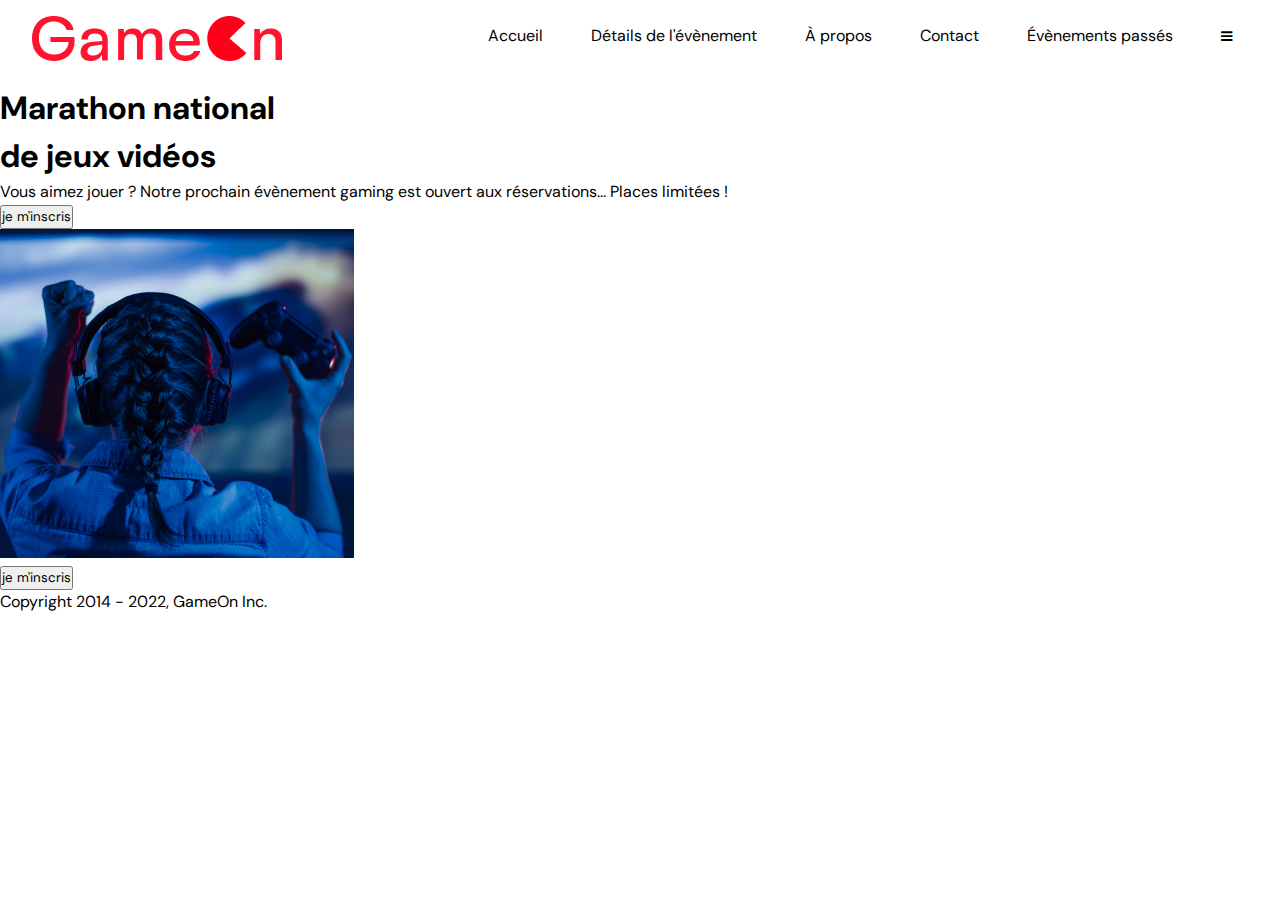
==== starterOnly/index-new.html @ e1cdd69c "first commit" ====
<!DOCTYPE html>
<html lang="fr">

<head>
    <meta charset="UTF-8">
    <meta name="viewport" content="width=device-width, initial-scale=1.0">
    <link rel="stylesheet" href="css/style.css" />
    <link rel="stylesheet" href="https://cdnjs.cloudflare.com/ajax/libs/font-awesome/4.7.0/css/font-awesome.min.css">
    <link href="https://fonts.googleapis.com/css?family=DM+Sans" rel="stylesheet" />
    <script defer src="modal.js"></script>
    <title>Reservation</title>
</head>

<body>
    <header class="header">
        <a href="index.html">
            <div class="header-logo-container">
                <img class="header-logo" src="assets/img/Logo.png" alt="logo game on">
            </div>
        </a>
        <nav class="nav-bar">
            <div class="nav-btn-wrapper">
                <a class="nav-link" href="#">Accueil</a>
            </div>
            <div class="nav-btn-wrapper">
                <a class="nav-link" href="#">Détails de l'évènement</a>
            </div>
            <div class="nav-btn-wrapper">
                <a class="nav-link" href="#">À propos</a>
            </div>
            <div class="nav-btn-wrapper">
                <a class="nav-link" href="#">Contact</a>
            </div>
            <div class="nav-btn-wrapper">
                <a class="nav-link" href="#">Évènements passés</a>
            </div>
            <div class="nav-btn-wrapper">
                <button class="nav-extender">
                    <i class="fa fa-bars"></i>
                </button>
            </div>
        </nav>
    </header>
    <main>
        <div class="hero">
            <div class="hero-content">
                <h1 class="hero-title">
                    Marathon national<br>
                    de jeux vidéos
                </h1>
                <p class="hero-description">
                    Vous aimez jouer ? Notre prochain évènement gaming est ouvert
                    aux réservations... Places limitées !
                </p>
                <button class="btn-signup modal-btn">
                    je m'inscris
                </button>
            </div>
            <div class="hero-img">
                <img src="assets/img/bg_img.jpg" alt="image d'une joueuse" />
            </div>
            <button class="btn-signup modal-btn">
                je m'inscris
            </button>
        </div>
    </main>
    <footer>
        <p class="copyrights">
            Copyright 2014 - 2022, GameOn Inc.
        </p>
    </footer>
</body>

</html>
---- starterOnly/css/style.css ----
*,
*::before,
*::after {
  margin: 0;
  padding: 0;
  box-sizing: border-box;
}

a {
  color: inherit;
  text-decoration: none;
}

li {
  list-style: none;
}

/*

    The website was integrated on desktop first

    the map must be kept in order of screen sizes
    the key: "desktop" is just here as a placeholder
    it represents the base model from which everything respond to

    the mixin "respond-to" check if the value the media query is using is above or below "dekstop" in the list
    if it's below it then associate a max-width, if it's above, a min-width

    if the media query should respond to a single screen size, 
    the mixin "respond-only-to" associate a min-width and look for the next value in the list to set a max-width
    if it was the first or last value of the map or if the next value is the default one, return to the previous mixin

*/
* {
  font-family: "DM Sans", Arial, Helvetica, sans-serif;
  line-height: 1.5;
}

.header {
  padding: 1rem 2rem;
  display: flex;
  justify-content: space-between;
  gap: 2rem;
}

.header-logo {
  width: auto;
  height: auto;
}

.nav-bar {
  display: flex;
  gap: 1rem;
}

.nav-btn-wrapper {
  height: 2.5rem;
  padding: 0.5rem 1rem;
  border-radius: 0.625rem;
  transition: background-color 300ms ease, color 300ms ease;
}
.nav-btn-wrapper:hover {
  background-color: rgb(254, 20, 47);
  transition: background-color 200ms ease;
}
.nav-btn-wrapper:hover :where(.nav-link, .fa) {
  color: #ffffff;
  transition: color 200ms ease;
}

.nav-link,
.nav-extender {
  height: 100%;
  width: 100%;
  display: inline-block;
  align-content: center;
  text-align: center;
  text-wrap: nowrap;
}

.nav-extender {
  border: none;
  background-color: rgba(0, 0, 0, 0);
}

@media (max-width: 768px) {
  .nav-btn-wrapper:has(.nav-link) {
    display: none;
  }
}

/*# sourceMappingURL=style.css.map */
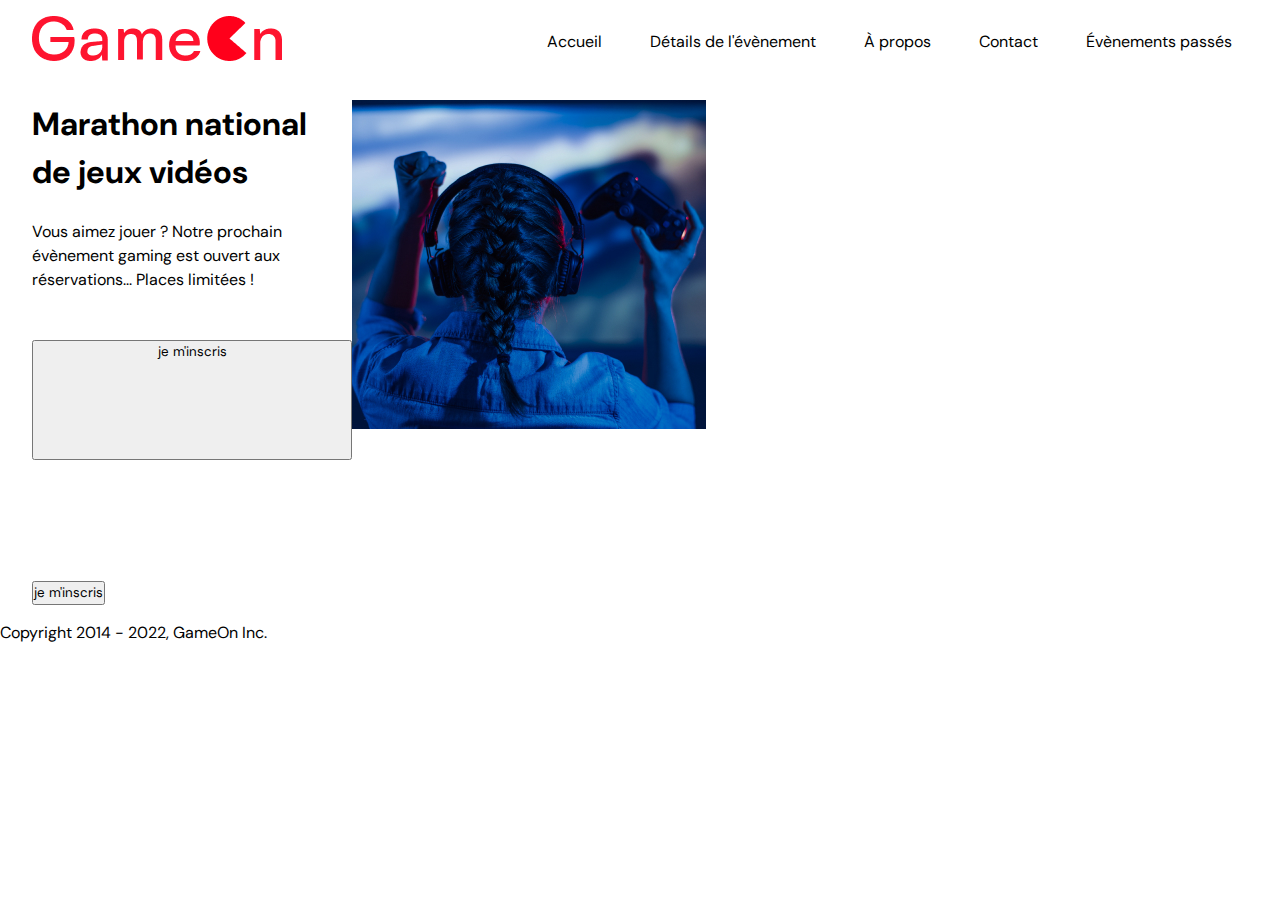
==== commit 262ef1f2: "ok" ====
--- a/starterOnly/index-new.html
+++ b/starterOnly/index-new.html
@@ -41,28 +41,26 @@
             </div>
         </nav>
     </header>
-    <main>
+    <main class="main">
         <div class="hero">
-            <div class="hero-content">
-                <h1 class="hero-title">
-                    Marathon national<br>
-                    de jeux vidéos
-                </h1>
-                <p class="hero-description">
-                    Vous aimez jouer ? Notre prochain évènement gaming est ouvert
-                    aux réservations... Places limitées !
-                </p>
-                <button class="btn-signup modal-btn">
-                    je m'inscris
-                </button>
-            </div>
+            <h1 class="hero-title">
+                Marathon national<br>
+                de jeux vidéos
+            </h1>
+            <p class="hero-description">
+                Vous aimez jouer ? Notre prochain évènement gaming est ouvert
+                aux réservations... Places limitées !
+            </p>
+            <button class="btn-signup modal-btn">
+                je m'inscris
+            </button>
             <div class="hero-img">
                 <img src="assets/img/bg_img.jpg" alt="image d'une joueuse" />
             </div>
-            <button class="btn-signup modal-btn">
-                je m'inscris
-            </button>
         </div>
+        <button class="btn-signup modal-btn">
+            je m'inscris
+        </button>
     </main>
     <footer>
         <p class="copyrights">
--- a/starterOnly/css/style.css
+++ b/starterOnly/css/style.css
@@ -40,12 +40,8 @@
   padding: 1rem 2rem;
   display: flex;
   justify-content: space-between;
+  align-items: center;
   gap: 2rem;
-}
-
-.header-logo {
-  width: auto;
-  height: auto;
 }
 
 .nav-bar {
@@ -67,6 +63,9 @@
   color: #ffffff;
   transition: color 200ms ease;
 }
+.nav-btn-wrapper:has(.nav-extender) {
+  display: none;
+}
 
 .nav-link,
 .nav-extender {
@@ -80,13 +79,60 @@
 
 .nav-extender {
   border: none;
-  background-color: rgba(0, 0, 0, 0);
+  background-color: transparent;
 }
 
+@media (max-width: 1024px) {
+  .header {
+    flex-direction: column;
+  }
+}
 @media (max-width: 768px) {
+  .header {
+    flex-direction: row;
+  }
   .nav-btn-wrapper:has(.nav-link) {
     display: none;
   }
+  .nav-btn-wrapper:has(.nav-extender) {
+    display: block;
+  }
+}
+body {
+  max-width: 1440px;
+  margin-inline: auto;
+}
+
+.main {
+  padding: 1rem 2rem;
+}
+
+.hero {
+  width: 100%;
+  height: 30rem;
+  display: grid;
+  grid-template-columns: 20rem auto;
+  grid-template-rows: repeat(4, 1fr);
+}
+.hero-title {
+  display: grid;
+  grid-column: -1/1;
+  grid-row: 1/2;
+}
+.hero-description {
+  display: grid;
+  grid-column: 1/1;
+  grid-row: 2/2;
+}
+.hero .btn-signup {
+  display: grid;
+  grid-column: 1/1;
+  grid-row: 3/3;
+}
+.hero-img {
+  display: grid;
+  grid-column: 2/2;
+  grid-row: -1/1;
 }
 
 /*# sourceMappingURL=style.css.map */
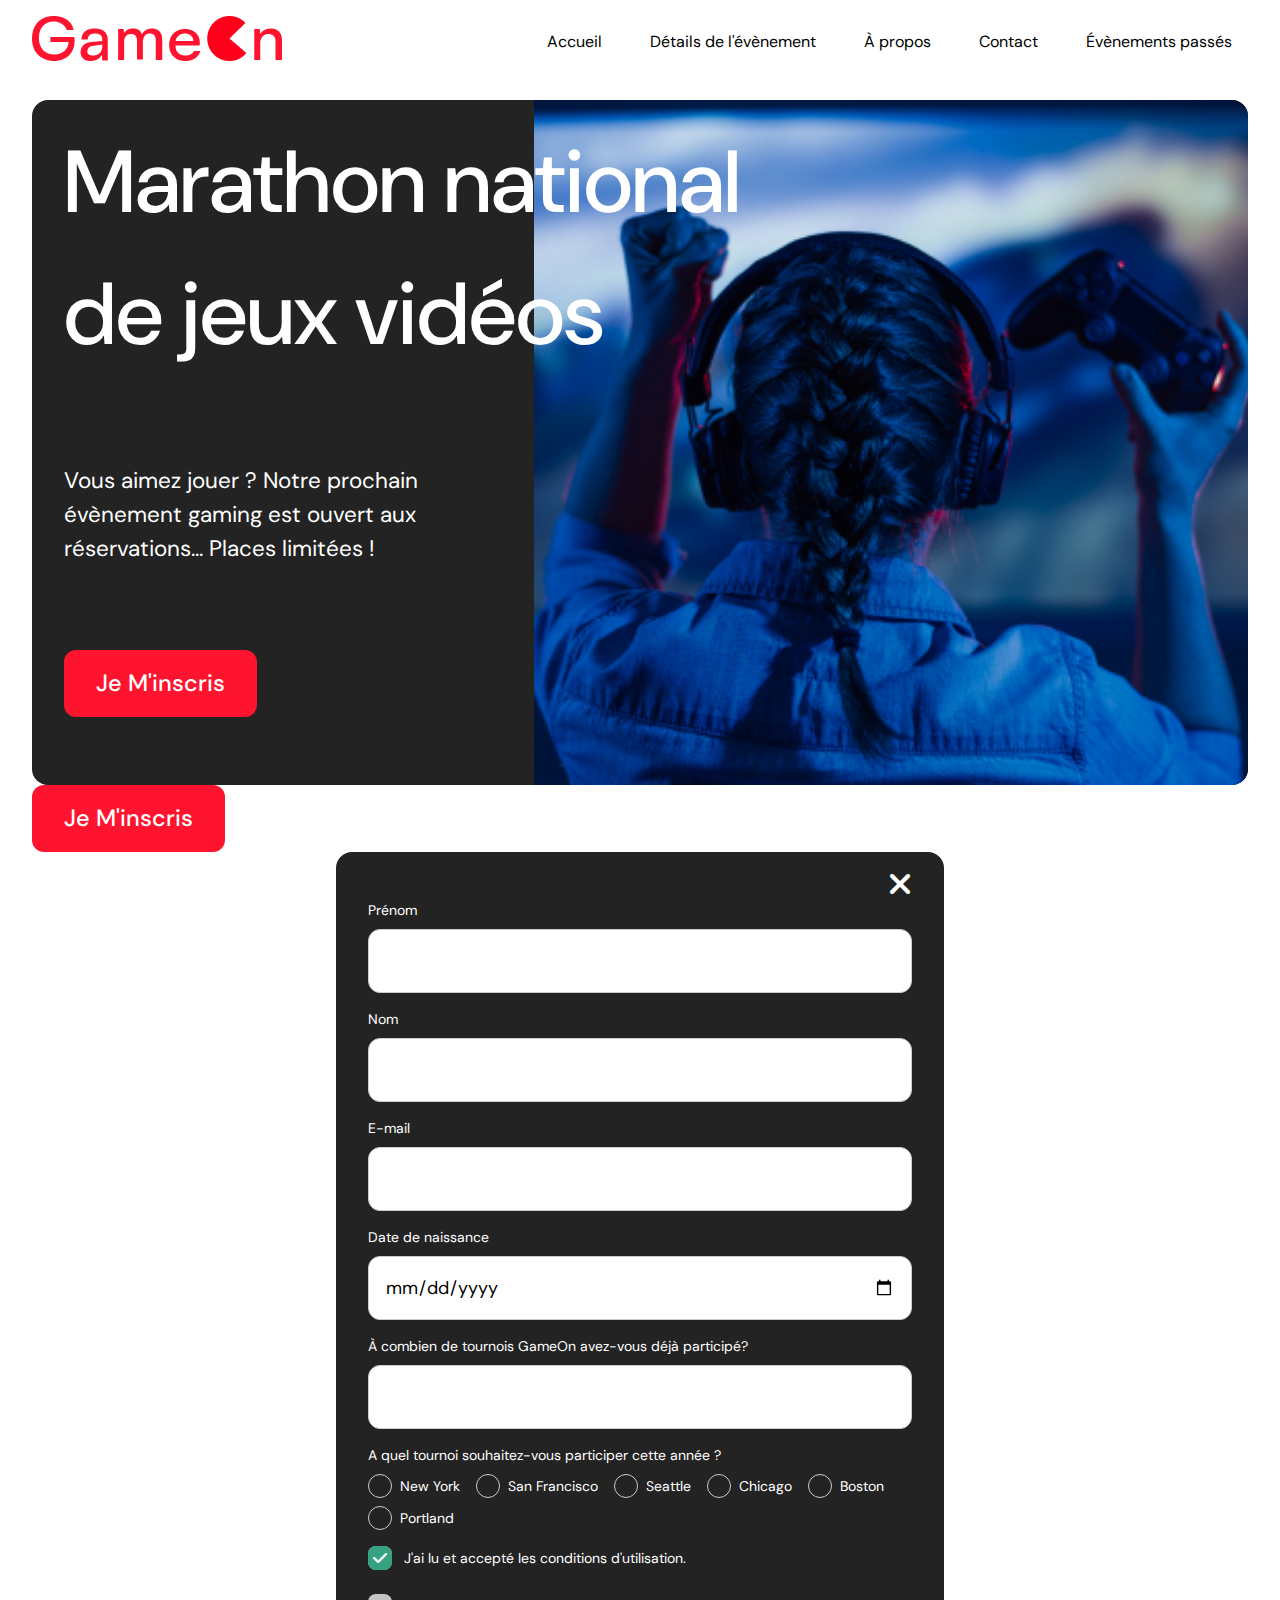
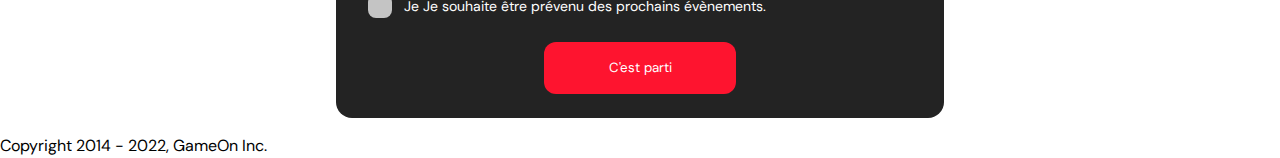
==== commit 773566c8: "integrated hero+form" ====
--- a/starterOnly/index-new.html
+++ b/starterOnly/index-new.html
@@ -4,9 +4,9 @@
 <head>
     <meta charset="UTF-8">
     <meta name="viewport" content="width=device-width, initial-scale=1.0">
-    <link rel="stylesheet" href="css/style.css" />
-    <link rel="stylesheet" href="https://cdnjs.cloudflare.com/ajax/libs/font-awesome/4.7.0/css/font-awesome.min.css">
-    <link href="https://fonts.googleapis.com/css?family=DM+Sans" rel="stylesheet" />
+    <link rel="stylesheet" href="css/style.css">
+    <link rel="stylesheet" href="https://cdnjs.cloudflare.com/ajax/libs/font-awesome/6.2.1/css/all.min.css">
+    <link href="https://fonts.googleapis.com/css?family=DM+Sans" rel="stylesheet">
     <script defer src="modal.js"></script>
     <title>Reservation</title>
 </head>
@@ -51,16 +51,112 @@
                 Vous aimez jouer ? Notre prochain évènement gaming est ouvert
                 aux réservations... Places limitées !
             </p>
-            <button class="btn-signup modal-btn">
-                je m'inscris
-            </button>
+            <div class="hero-btn-wrapper">
+                <button class="btn-signup btn-modal">
+                    Je M'inscris
+                </button>
+            </div>
             <div class="hero-img">
-                <img src="assets/img/bg_img.jpg" alt="image d'une joueuse" />
+                <img src="assets/img/bg_img.jpg" alt="image d'une joueuse">
             </div>
         </div>
-        <button class="btn-signup modal-btn">
-            je m'inscris
+        <button class="btn-signup btn-modal">
+            Je M'inscris
         </button>
+        <div class="form-reserve-container">
+            <button class="close-form-reserve-container">
+                <i class="close-icon fa-solid fa-xmark"></i>
+            </button>
+            <div class="form-reserve-content">
+                <form name="reserve" action="index.html" method="get" onsubmit="return validate();">
+                    <div class="form-data">
+                        <label for="first" class="form-label">Prénom</label>
+                        <input type="text" name="first" id="first" class="input-txt">
+                    </div>
+                    <div class="form-data">
+                        <label for="last" class="form-label">Nom</label>
+                        <input type="text" name="last" id="last" class="input-txt">
+                    </div>
+                    <div class="form-data">
+                        <label for="email" class="form-label">E-mail</label>
+                        <input type="email" name="email" id="email" class="input-txt">
+                    </div>
+                    <div class="form-data">
+                        <label for="birthdate" class="form-label">Date de naissance</label>
+                        <input type="date" name="birthdate" id="birthdate" class="input-txt">
+                    </div>
+                    <div class="form-data">
+                        <label for="quantity" class="form-label">À combien de tournois GameOn avez-vous déjà
+                            participé?</label>
+                        <input type="number" name="quantity" id="quantity" class="input-txt">
+                    </div>
+                    <p class="form-label">A quel tournoi souhaitez-vous participer cette année ?</p>
+                    <div class="form-data">
+                        <div class="form-radio-wrapper">
+                            <input class="checkbox-input" type="radio" id="location1" name="location" value="New York">
+                            <label class="checkbox-label form-label" for="location1">
+                                <span class="checkbox-icon"></span>
+                                New York
+                            </label>
+                        </div>
+                        <div class="form-radio-wrapper">
+                            <input class="checkbox-input" type="radio" id="location2" name="location"
+                                value="San Francisco">
+                            <label class="checkbox-label form-label" for="location2">
+                                <span class="checkbox-icon"></span>
+                                San Francisco
+                            </label>
+                        </div>
+                        <div class="form-radio-wrapper">
+                            <input class="checkbox-input" type="radio" id="location3" name="location" value="Seattle">
+                            <label class="checkbox-label form-label" for="location3">
+                                <span class="checkbox-icon"></span>
+                                Seattle
+                            </label>
+                        </div>
+                        <div class="form-radio-wrapper">
+                            <input class="checkbox-input" type="radio" id="location4" name="location" value="Chicago">
+                            <label class="checkbox-label form-label" for="location4">
+                                <span class="checkbox-icon"></span>
+                                Chicago
+                            </label>
+                        </div>
+                        <div class="form-radio-wrapper">
+                            <input class="checkbox-input" type="radio" id="location5" name="location" value="Boston">
+                            <label class="checkbox-label form-label" for="location5">
+                                <span class="checkbox-icon"></span>
+                                Boston
+                            </label>
+                        </div>
+                        <div class="form-radio-wrapper">
+                            <input class="checkbox-input" type="radio" id="location6" name="location" value="Portland">
+                            <label class="checkbox-label form-label" for="location6">
+                                <span class="checkbox-icon"></span>
+                                Portland
+                            </label>
+                        </div>
+                    </div>
+                    <div class="form-data">
+                        <div class="form-checkbox-wrapper">
+                            <input class="checkbox-input" type="checkbox" id="checkbox1" checked>
+                            <label class="checkbox2-label form-label" for="checkbox1">
+                                <span class="checkbox-icon"></span>
+                                J'ai lu et accepté les conditions d'utilisation.
+                            </label>
+                        </div>
+                        <br>
+                        <div class="form-checkbox-wrapper">
+                            <input class="checkbox-input" type="checkbox" id="checkbox2">
+                            <label class="checkbox2-label form-label" for="checkbox2">
+                                <span class="checkbox-icon"></span>
+                                Je Je souhaite être prévenu des prochains évènements.
+                            </label>
+                        </div>
+                    </div>
+                    <input class="btn-submit btn-modal" type="submit" value="C'est parti">
+                </form>
+            </div>
+        </div>
     </main>
     <footer>
         <p class="copyrights">
--- a/starterOnly/css/style.css
+++ b/starterOnly/css/style.css
@@ -34,6 +34,63 @@
 * {
   font-family: "DM Sans", Arial, Helvetica, sans-serif;
   line-height: 1.5;
+}
+
+.hero-title {
+  font-size: clamp(2.5rem, 1.5rem + 5vw, 6rem);
+  font-weight: 500;
+  color: #ffffff;
+}
+
+.hero-description {
+  font-size: clamp(0.8125rem, 0.6161rem + 0.9821vw, 1.5rem);
+  color: #ffffff;
+}
+
+.btn-modal {
+  color: #ffffff;
+}
+
+.btn-signup {
+  font-size: clamp(0.875rem, 0.6786rem + 0.9821vw, 1.5625rem);
+  font-weight: 500;
+}
+
+.btn-close {
+  color: #ffffff;
+}
+
+.form-label {
+  font-size: 0.875rem;
+  color: #ffffff;
+}
+
+.input-txt {
+  font-size: 1.125rem;
+}
+
+.btn-modal {
+  padding: 1rem 2rem;
+  border: none;
+  border-radius: 0.75rem;
+  background-color: rgb(254, 20, 47);
+}
+
+.btn-signup:hover {
+  background-color: #3876ac;
+}
+
+.close-form-reserve-container {
+  border: none;
+  background-color: transparent;
+}
+.close-form-reserve-container .close-icon {
+  font-size: 2rem;
+  color: #ffffff;
+}
+
+.btn-submit {
+  margin-block: 0.5rem;
 }
 
 .header {
@@ -109,30 +166,180 @@
 
 .hero {
   width: 100%;
-  height: 30rem;
+  height: 40%;
+  border-radius: 1rem;
+  overflow: hidden;
   display: grid;
-  grid-template-columns: 20rem auto;
-  grid-template-rows: repeat(4, 1fr);
+  grid-template-columns: 40% 60%;
+  grid-auto-rows: repeat(3, auto);
+  gap: 1rem;
+  background-color: #232323;
+}
+.hero > :first-child:not(.hero-img) {
+  padding-block-start: 1rem;
+}
+.hero > :last-child:not(.hero-img) {
+  padding-block-end: 1rem;
+}
+.hero > :not(.hero-img) {
+  padding-inline: 2rem;
 }
 .hero-title {
+  grid-column: -1/1;
+  grid-row: 1;
+  z-index: 2;
+}
+.hero-description {
+  grid-column: 1;
+  grid-row: 2;
+}
+.hero-btn-wrapper {
+  grid-column: 1;
+  grid-row: 3;
+}
+.hero-img {
+  grid-column: 2;
+  grid-row: -1/4;
+}
+.hero-img img {
+  height: 100%;
+  width: 100%;
+}
+
+.form-reserve-container {
+  width: 50%;
+  margin: auto;
+  padding: 1rem 2rem;
+  border-radius: 1rem;
+  background-color: #232323;
+  position: relative;
+}
+.form-reserve-container .close-form-reserve-container {
+  position: absolute;
+  right: 2rem;
+}
+.form-reserve-container input:focus {
+  outline: none;
+}
+.form-reserve-container .input-txt {
+  width: 100%;
+  height: 4rem;
+  padding-inline: 1rem;
+  border: 1px solid #ccc;
+  border-radius: 0.75rem;
+}
+.form-reserve-container .input-txt:focus {
+  border: 2px solid rgba(39, 158, 122, 0.9);
+}
+.form-reserve-container .input-txt[data-error=true] {
+  border: 2px solid #e54858;
+}
+.form-reserve-container .btn-submit {
+  width: 12rem;
+  margin-inline: auto;
+  display: block;
+}
+
+.form-reserve-content {
+  margin-block-start: 2rem;
+}
+.form-reserve-content :where(form, .form-data:not(:has(.checkbox-input))) {
+  display: flex;
+  flex-direction: column;
+  gap: 0.5rem;
+}
+
+.form-data {
+  margin-block-end: 0.5rem;
+}
+
+.form-data:has(input[type=radio]) {
+  display: flex;
+  flex-wrap: wrap;
+  gap: 0.5rem 1rem;
+}
+
+.form-radio-wrapper,
+.form-checkbox-wrapper {
+  display: flex;
+  align-items: center;
+  gap: 0.5rem;
+}
+
+.checkbox-label {
+  text-wrap: nowrap;
+}
+
+.checkbox-input {
+  -webkit-appearance: none;
+  appearance: none;
+  color: rgba(39, 158, 122, 0.9);
+}
+.checkbox-input[type=radio] {
+  width: 1.5rem;
+  height: 1.5rem;
+  background-color: #232323;
+  border: 1px solid #ccc;
+  border-radius: 50%;
   display: grid;
-  grid-column: -1/1;
-  grid-row: 1/2;
-}
-.hero-description {
+  place-content: center;
+  transition: border-color 300ms ease-in-out;
+}
+.checkbox-input[type=radio]:checked {
+  border-color: rgba(39, 158, 122, 0.9);
+  transition: border-color 200ms ease-in-out;
+}
+.checkbox-input[type=radio]::before {
+  content: "";
+  width: 0.9rem;
+  height: 0.9rem;
+  border-radius: 50%;
+  transform: scale(0);
+  box-shadow: inset 1em 1em rgba(39, 158, 122, 0.9);
+  transition: transform 300ms ease-in-out;
+}
+.checkbox-input[type=radio]:checked::before {
+  transform: scale(1);
+  transition: transform 200ms ease-in-out;
+}
+.checkbox-input[type=checkbox] {
+  width: 1.5rem;
+  height: 1.5rem;
+  margin-inline-end: 0.25rem;
+  background-color: #c4c4c4;
+  border-radius: 0.5rem;
   display: grid;
-  grid-column: 1/1;
-  grid-row: 2/2;
-}
-.hero .btn-signup {
-  display: grid;
-  grid-column: 1/1;
-  grid-row: 3/3;
-}
-.hero-img {
-  display: grid;
-  grid-column: 2/2;
-  grid-row: -1/1;
+  place-content: center;
+  position: relative;
+}
+.checkbox-input[type=checkbox]::before {
+  content: "\f00c";
+  font-family: "fontawesome";
+  font-size: 0;
+  color: #ffffff;
+  text-align: center;
+  z-index: 2;
+  transition: font-size 300ms ease-in-out;
+}
+.checkbox-input[type=checkbox]:checked::before {
+  font-size: 1rem;
+  transition: font-size 200ms ease-in-out;
+  transition-delay: 100ms;
+}
+.checkbox-input[type=checkbox]::after {
+  content: "";
+  width: 1.5rem;
+  height: 1.5rem;
+  border-radius: 0.5rem;
+  opacity: 0;
+  box-shadow: inset 2rem 2rem rgba(39, 158, 122, 0.9);
+  position: absolute;
+  transition: opacity 300ms ease-in-out;
+  transition-delay: 100ms;
+}
+.checkbox-input[type=checkbox]:checked::after {
+  opacity: 1;
+  transition: opacity 200ms ease-in-out;
 }
 
 /*# sourceMappingURL=style.css.map */
